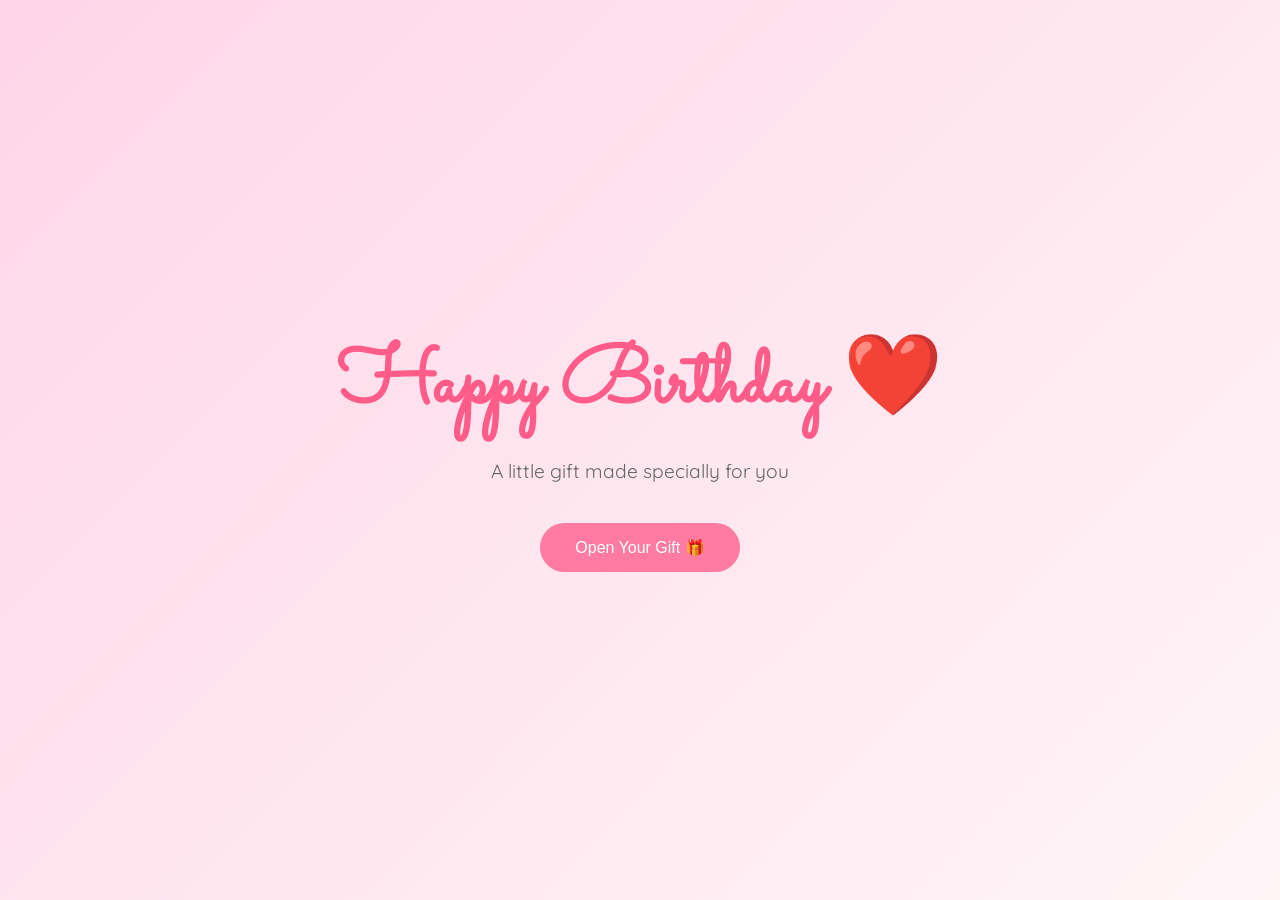
==== index.html @ 610c6d9c "Initial commit" ====
<!DOCTYPE html>
<html lang="en">
<head>
    <meta charset="UTF-8">
    <meta name="viewport" content="width=device-width, initial-scale=1.0">
    <title>Happy Birthday ❤️</title>

    <link rel="stylesheet" href="style.css">

    <link href="https://fonts.googleapis.com/css2?family=Quicksand:wght@400;600&family=Sacramento&display=swap" rel="stylesheet">
</head>
<body>

    <div class="hearts"></div>

    <div class="container">

        <h1 class="title">
            Happy Birthday ❤️
        </h1>

        <p class="subtitle">
            A little gift made specially for you
        </p>

        <button onclick="openGift()" class="gift-btn">
            Open Your Gift 🎁
        </button>

    </div>

    <script src="script.js"></script>

</body>
</html>
---- style.css ----
*{
    margin:0;
    padding:0;
    box-sizing:border-box;
}

body{
    height:100vh;

    background:linear-gradient(
        135deg,
        #ffd6e7,
        #fff5f7
    );

    display:flex;
    justify-content:center;
    align-items:center;

    overflow:hidden;

    font-family:'Quicksand',sans-serif;
}

.container{
    text-align:center;
    z-index:2;
}

.title{
    font-size:5rem;
    font-family:'Sacramento',cursive;
    color:#ff5c8a;

    animation:fadeIn 2s ease;
}

.subtitle{
    margin-top:15px;
    font-size:1.2rem;
    color:#666;
}

.gift-btn{

    margin-top:40px;

    padding:15px 35px;

    border:none;
    border-radius:50px;

    background:#ff7ba3;

    color:white;

    font-size:1rem;

    cursor:pointer;

    transition:0.3s;
}

.gift-btn:hover{

    transform:scale(1.08);

    background:#ff5c8a;
}

@keyframes fadeIn{

    from{
        opacity:0;
        transform:translateY(20px);
    }

    to{
        opacity:1;
        transform:translateY(0);
    }
}
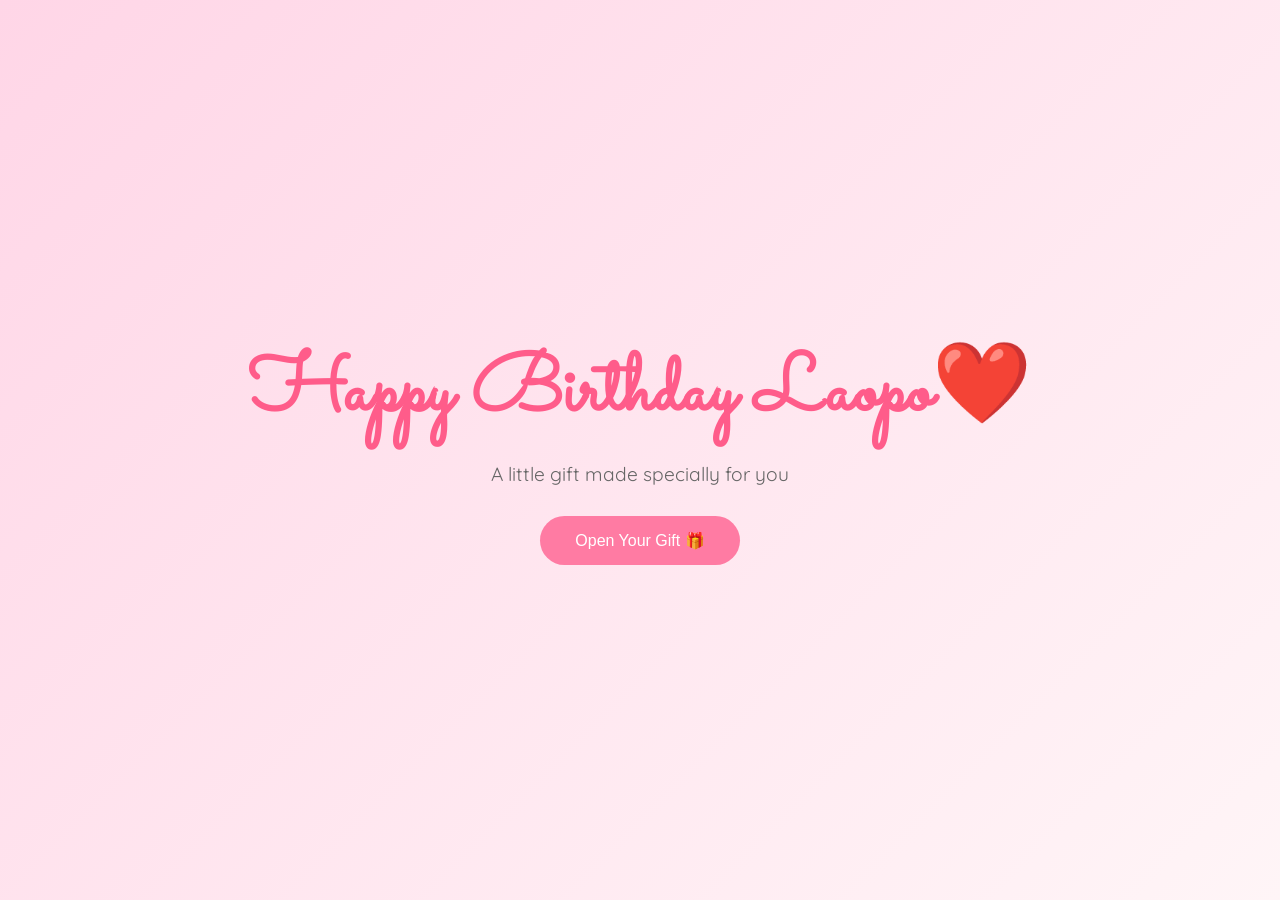
==== commit 0a064ba0: "Initial commit" ====
--- a/index.html
+++ b/index.html
@@ -1,22 +1,27 @@
 <!DOCTYPE html>
 <html lang="en">
+
 <head>
+
     <meta charset="UTF-8">
     <meta name="viewport" content="width=device-width, initial-scale=1.0">
+
     <title>Happy Birthday ❤️</title>
 
     <link rel="stylesheet" href="style.css">
 
     <link href="https://fonts.googleapis.com/css2?family=Quicksand:wght@400;600&family=Sacramento&display=swap" rel="stylesheet">
+
 </head>
+
 <body>
 
-    <div class="hearts"></div>
+    <div id="cat-container"></div>
 
     <div class="container">
 
         <h1 class="title">
-            Happy Birthday ❤️
+            Happy Birthday Laopo❤️
         </h1>
 
         <p class="subtitle">
@@ -32,4 +37,5 @@
     <script src="script.js"></script>
 
 </body>
+
 </html>
--- a/style.css
+++ b/style.css
@@ -1,82 +1,84 @@
-*{
-    margin:0;
-    padding:0;
-    box-sizing:border-box;
+* {
+    margin: 0;
+    padding: 0;
+    box-sizing: border-box;
 }
 
-body{
-    height:100vh;
-
-    background:linear-gradient(
-        135deg,
-        #ffd6e7,
-        #fff5f7
-    );
-
-    display:flex;
-    justify-content:center;
-    align-items:center;
-
-    overflow:hidden;
-
-    font-family:'Quicksand',sans-serif;
+body {
+    min-height: 100vh;
+    background: linear-gradient( 135deg, #ffd6e7, #fff5f7 );
+    display: flex;
+    justify-content: center;
+    align-items: center;
+    overflow: hidden;
+    font-family: 'Quicksand',sans-serif;
 }
 
-.container{
-    text-align:center;
-    z-index:2;
+.container {
+    text-align: center;
+    z-index: 10;
 }
 
-.title{
-    font-size:5rem;
-    font-family:'Sacramento',cursive;
-    color:#ff5c8a;
-
-    animation:fadeIn 2s ease;
+.title {
+    font-size: 5rem;
+    color: #ff5c8a;
+    font-family: 'Sacramento',cursive;
+    animation: fadeIn 2s ease;
 }
 
-.subtitle{
-    margin-top:15px;
-    font-size:1.2rem;
-    color:#666;
+.subtitle {
+    margin-top: 10px;
+    color: #666;
+    font-size: 1.2rem;
 }
 
-.gift-btn{
-
-    margin-top:40px;
-
-    padding:15px 35px;
-
-    border:none;
-    border-radius:50px;
-
-    background:#ff7ba3;
-
-    color:white;
-
-    font-size:1rem;
-
-    cursor:pointer;
-
-    transition:0.3s;
+.gift-btn {
+    margin-top: 30px;
+    padding: 15px 35px;
+    border: none;
+    border-radius: 50px;
+    background: #ff7ba3;
+    color: white;
+    font-size: 1rem;
+    cursor: pointer;
+    transition: 0.3s;
 }
 
-.gift-btn:hover{
+    .gift-btn:hover {
+        transform: scale(1.08);
+    }
 
-    transform:scale(1.08);
-
-    background:#ff5c8a;
+.floating-cat {
+    position: fixed;
+    width: 80px;
+    pointer-events: none;
+    z-index: 1;
+    opacity: 0.9;
+    animation-name: floatUp;
+    animation-timing-function: linear;
+    animation-iteration-count: infinite;
 }
 
-@keyframes fadeIn{
+@keyframes floatUp {
 
-    from{
-        opacity:0;
-        transform:translateY(20px);
+    from {
+        transform: translateY(0) rotate(0deg);
     }
 
-    to{
-        opacity:1;
-        transform:translateY(0);
+    to {
+        transform: translateY(-120vh) rotate(360deg);
     }
-}+}
+
+@keyframes fadeIn {
+
+    from {
+        opacity: 0;
+        transform: translateY(20px);
+    }
+
+    to {
+        opacity: 1;
+        transform: translateY(0);
+    }
+}
